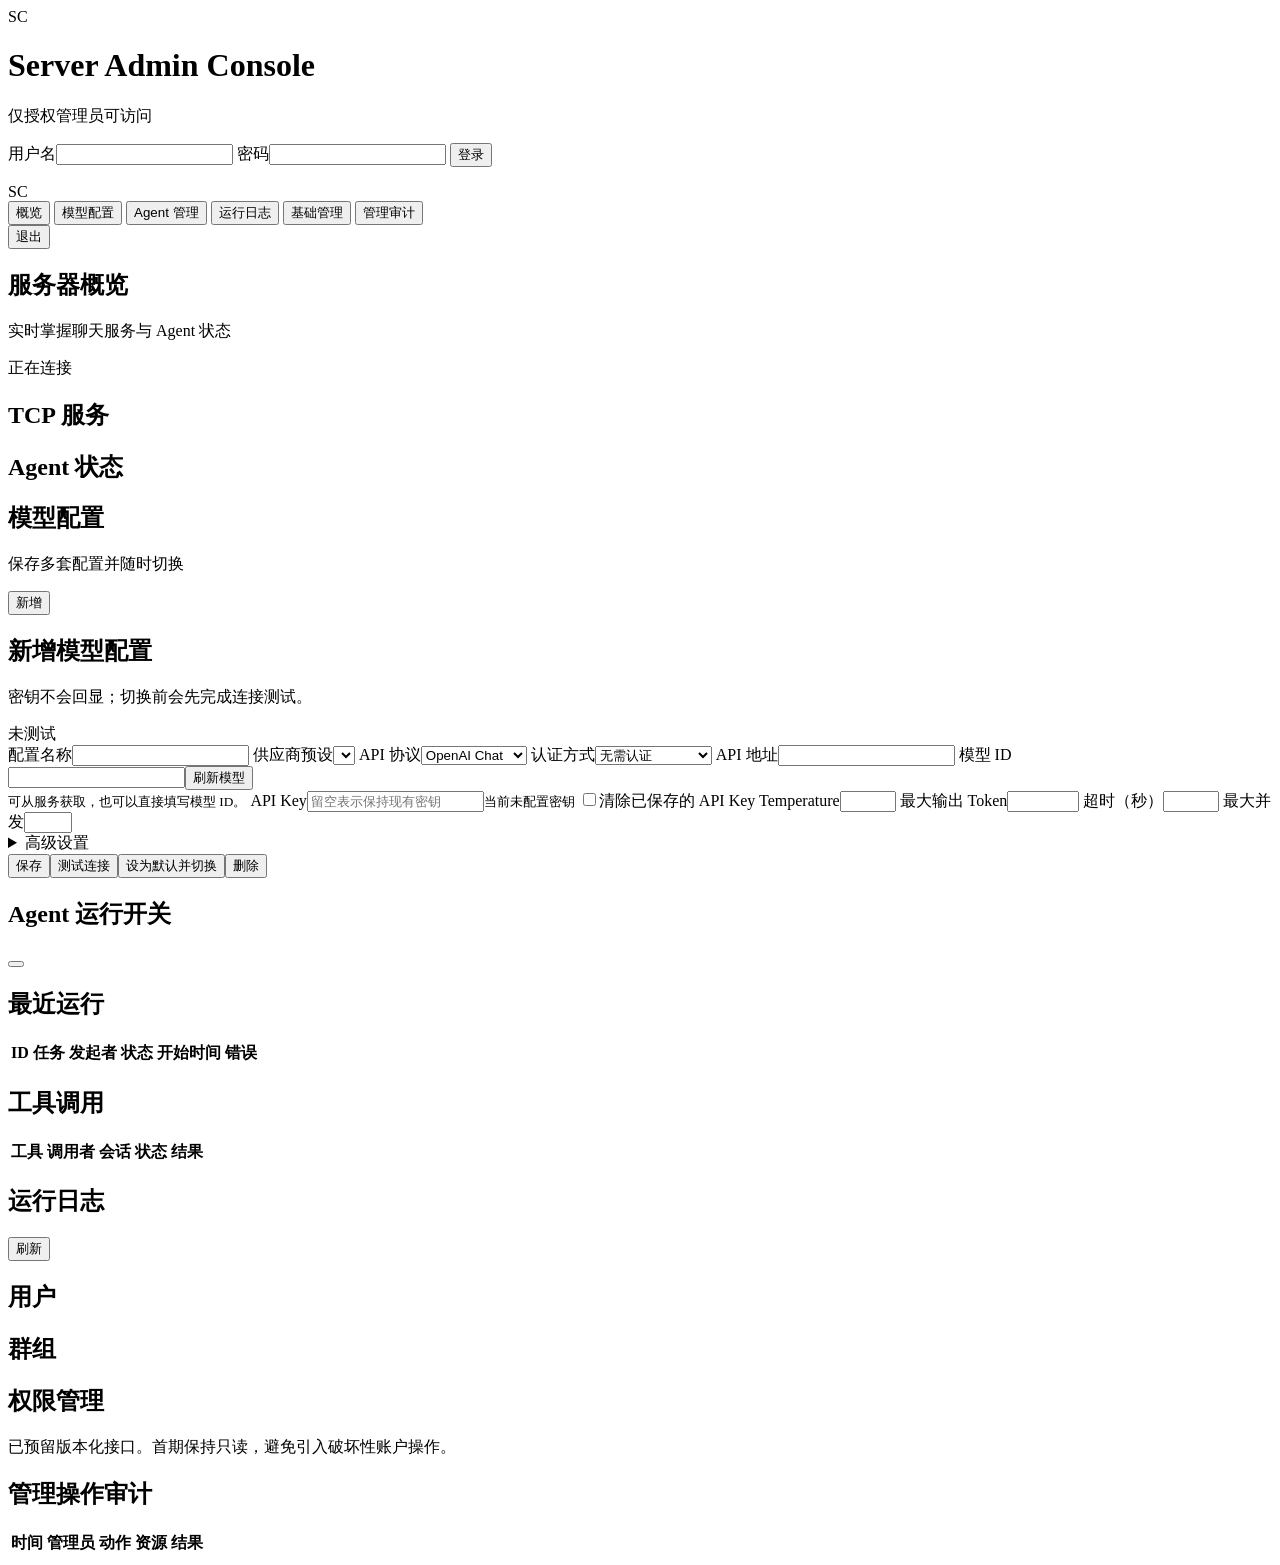
==== server/admin/static/index.html @ b07bde5c "Establish a recoverable baseline before UI theme work Capture the existing application, tests, and d" ====
<!doctype html>
<html lang="zh-CN">
<head>
  <meta charset="utf-8">
  <meta name="viewport" content="width=device-width,initial-scale=1">
  <title>Server Admin Console</title>
  <link rel="stylesheet" href="/styles.css">
</head>
<body>
  <main id="login" class="login-shell">
    <form id="login-form" class="card login-card">
      <div class="brand">SC</div>
      <h1>Server Admin Console</h1>
      <p class="muted">仅授权管理员可访问</p>
      <label>用户名<input name="username" autocomplete="username" required></label>
      <label>密码<input name="password" type="password" autocomplete="current-password" required></label>
      <button type="submit">登录</button>
      <p id="login-error" class="error"></p>
    </form>
  </main>

  <main id="console" class="app hidden">
    <aside>
      <div class="logo">SC</div>
      <nav>
        <button data-page="dashboard" class="active">概览</button>
        <button data-page="models">模型配置</button>
        <button data-page="agents">Agent 管理</button>
        <button data-page="logs">运行日志</button>
        <button data-page="directory">基础管理</button>
        <button data-page="audit">管理审计</button>
      </nav>
      <div class="aside-bottom"><span id="admin-name"></span><button id="logout" class="secondary">退出</button></div>
    </aside>
    <section class="content">
      <header><div><h1 id="page-title">服务器概览</h1><p id="page-subtitle" class="muted">实时掌握聊天服务与 Agent 状态</p></div><span id="global-status" class="status">正在连接</span></header>
      <div id="notice" class="notice hidden"></div>

      <section id="page-dashboard" class="page">
        <div id="metric-cards" class="metrics"></div>
        <div class="grid two">
          <article class="card"><h2>TCP 服务</h2><div id="tcp-detail"></div></article>
          <article class="card"><h2>Agent 状态</h2><div id="agent-detail"></div></article>
        </div>
      </section>

      <section id="page-models" class="page hidden">
        <div class="model-workspace">
          <article class="card model-sidebar">
            <div class="toolbar"><div><h2>模型配置</h2><p class="muted compact">保存多套配置并随时切换</p></div><button id="new-profile" type="button">新增</button></div>
            <div id="profile-list" class="profile-list"></div>
          </article>
          <article class="card model-editor">
            <div class="toolbar"><div><h2 id="profile-editor-title">新增模型配置</h2><p class="muted compact">密钥不会回显；切换前会先完成连接测试。</p></div><span id="profile-status" class="pill">未测试</span></div>
            <form id="profile-form" class="form-grid">
              <input name="id" type="hidden">
              <label>配置名称<input name="name" maxlength="80" required></label>
              <label>供应商预设<select name="preset_id" required></select></label>
              <label>API 协议<select name="protocol"><option value="openai_chat">OpenAI Chat</option><option value="ollama_native">Ollama Native</option><option value="gemini_native">Gemini Native</option></select></label>
              <label>认证方式<select name="auth_type"><option value="none">无需认证</option><option value="bearer">Bearer Token</option><option value="x-api-key">X-API-Key</option><option value="x-goog-api-key">Google API Key</option></select></label>
              <label class="wide">API 地址<input name="base_url" type="url" required></label>
              <label class="wide">模型 ID<div class="inline-field"><input name="model" list="model-options" autocomplete="off" required><button id="discover-models" class="secondary" type="button">刷新模型</button></div><datalist id="model-options"></datalist><small>可从服务获取，也可以直接填写模型 ID。</small></label>
              <label class="wide">API Key<input name="api_key" type="password" placeholder="留空表示保持现有密钥" autocomplete="new-password"><small id="key-status">当前未配置密钥</small></label>
              <label class="check-row wide"><input name="clear_api_key" type="checkbox">清除已保存的 API Key</label>
              <label>Temperature<input name="temperature" type="number" min="0" max="2" step="0.1"></label>
              <label>最大输出 Token<input name="max_output_tokens" type="number" min="1" max="32768"></label>
              <label>超时（秒）<input name="timeout_seconds" type="number" min="1" max="300"></label>
              <label>最大并发<input name="max_concurrency" type="number" min="1" max="16"></label>
              <details class="wide advanced"><summary>高级设置</summary><div class="form-grid"><label>Reasoning Effort<input name="reasoning_effort" placeholder="none / low / medium / high"></label><label class="wide">附加请求参数（JSON）<textarea name="extra_parameters" rows="5" placeholder="{}"></textarea></label></div></details>
              <div class="wide model-actions"><button type="submit">保存</button><button id="test-profile" class="secondary" type="button">测试连接</button><button id="activate-profile" type="button">设为默认并切换</button><button id="delete-profile" class="danger" type="button">删除</button></div>
            </form>
          </article>
        </div>
      </section>

      <section id="page-agents" class="page hidden">
        <article class="card toolbar"><div><h2>Agent 运行开关</h2><p id="agent-switch-state" class="muted"></p></div><button id="agent-toggle"></button></article>
        <article class="card"><h2>最近运行</h2><div class="table-wrap"><table><thead><tr><th>ID</th><th>任务</th><th>发起者</th><th>状态</th><th>开始时间</th><th>错误</th></tr></thead><tbody id="runs-body"></tbody></table></div></article>
        <article class="card"><h2>工具调用</h2><div class="table-wrap"><table><thead><tr><th>工具</th><th>调用者</th><th>会话</th><th>状态</th><th>结果</th></tr></thead><tbody id="tools-body"></tbody></table></div></article>
      </section>

      <section id="page-logs" class="page hidden"><article class="card"><div class="toolbar"><h2>运行日志</h2><button id="refresh-logs" class="secondary">刷新</button></div><pre id="logs-output"></pre></article></section>

      <section id="page-directory" class="page hidden">
        <div class="grid two">
          <article class="card"><h2>用户</h2><div id="users-list" class="list"></div></article>
          <article class="card"><h2>群组</h2><div id="groups-list" class="list"></div></article>
        </div>
        <article class="card"><h2>权限管理</h2><p class="muted">已预留版本化接口。首期保持只读，避免引入破坏性账户操作。</p></article>
      </section>

      <section id="page-audit" class="page hidden"><article class="card"><h2>管理操作审计</h2><div class="table-wrap"><table><thead><tr><th>时间</th><th>管理员</th><th>动作</th><th>资源</th><th>结果</th></tr></thead><tbody id="audit-body"></tbody></table></div></article></section>
    </section>
  </main>
  <script src="/app.js"></script>
</body>
</html>
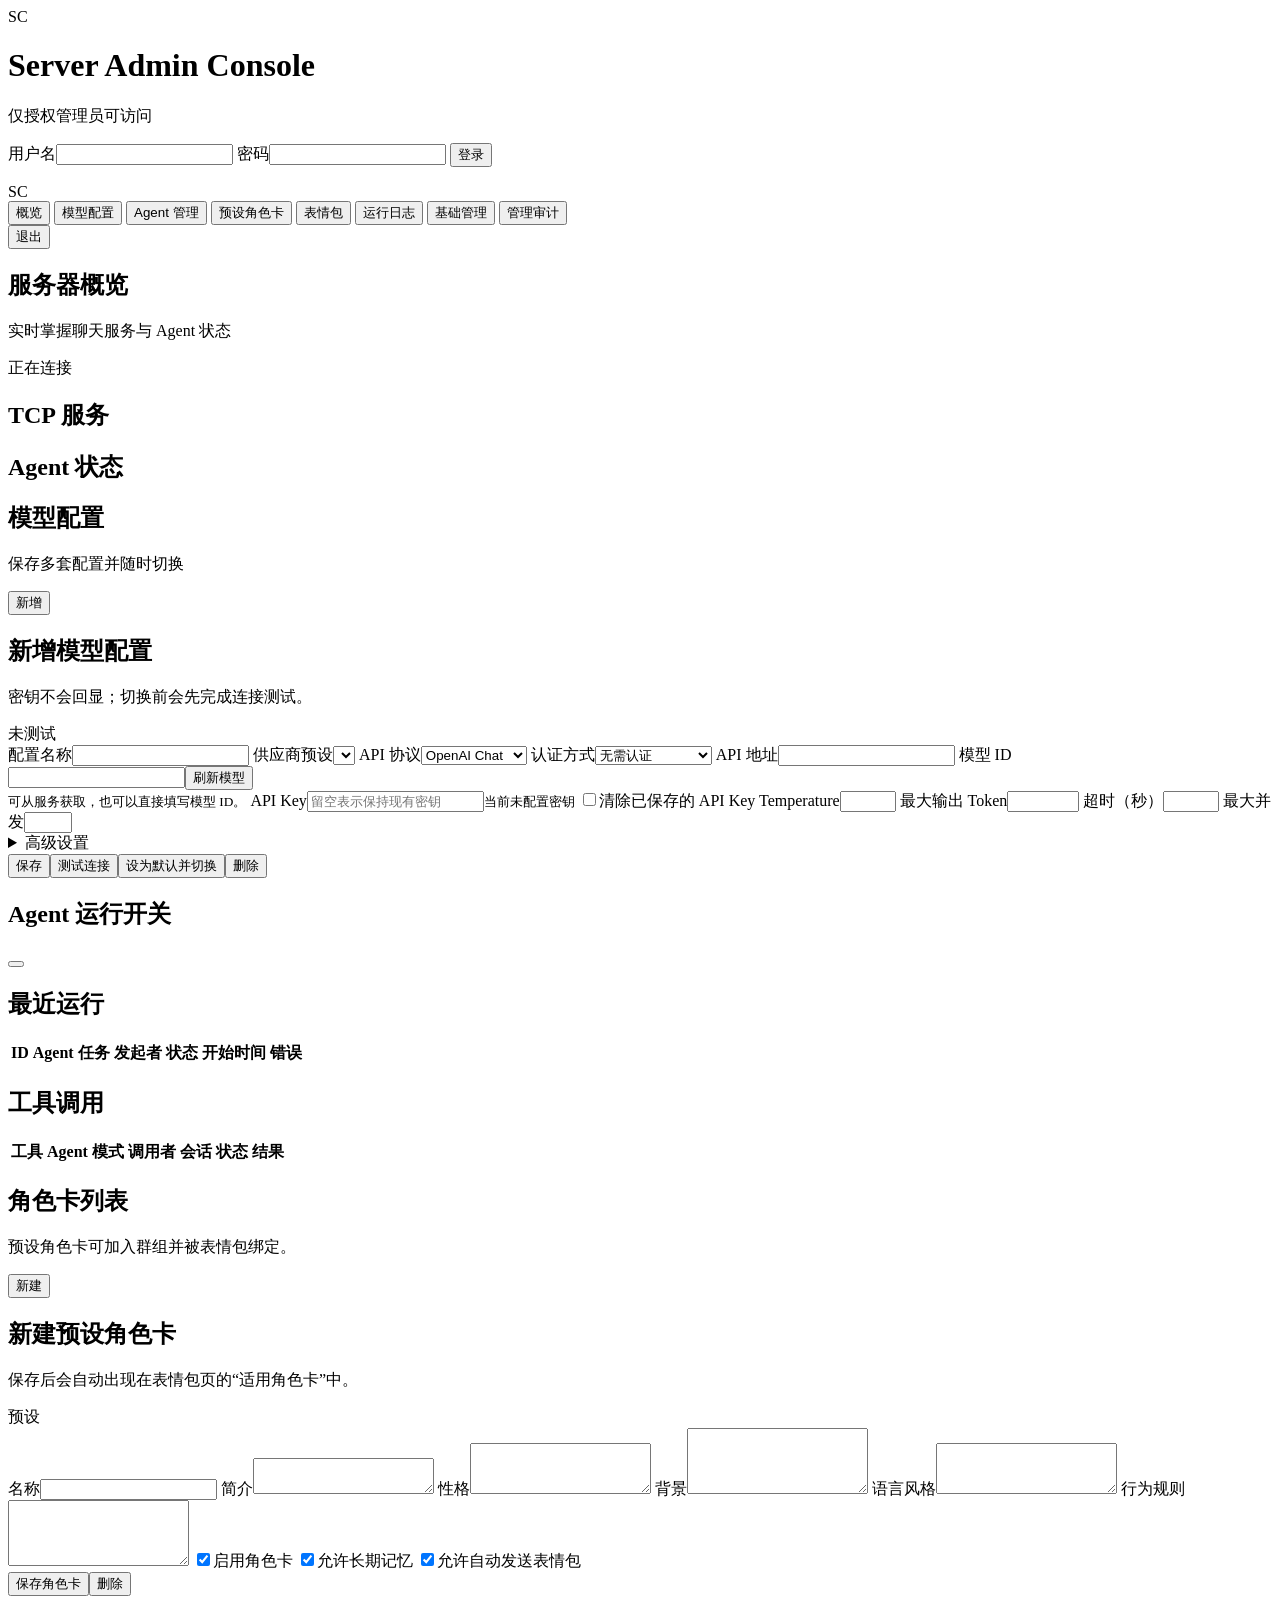
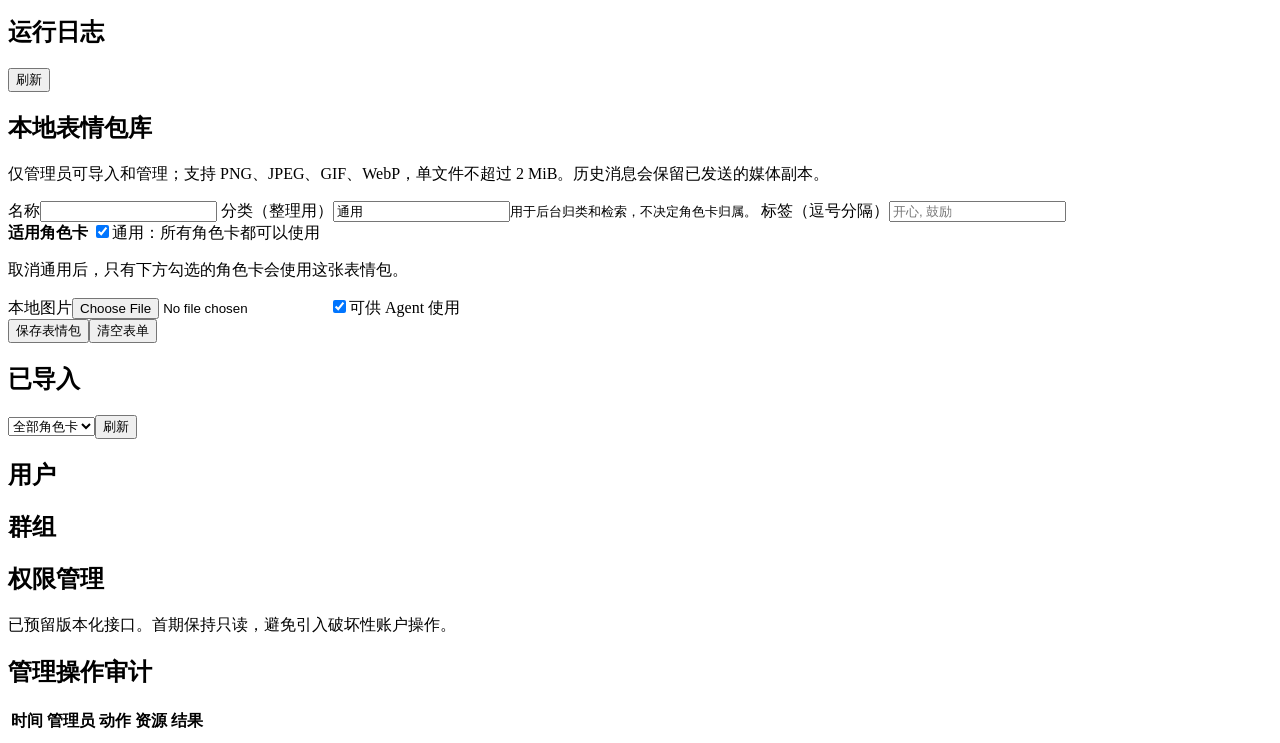
==== commit bc2e24f0: "Give the chatroom durable Agent roles, memory, and shared expression The course chatroom needed Agen" ====
--- a/server/admin/static/index.html
+++ b/server/admin/static/index.html
@@ -26,6 +26,8 @@
         <button data-page="dashboard" class="active">概览</button>
         <button data-page="models">模型配置</button>
         <button data-page="agents">Agent 管理</button>
+        <button data-page="roles">预设角色卡</button>
+        <button data-page="stickers">表情包</button>
         <button data-page="logs">运行日志</button>
         <button data-page="directory">基础管理</button>
         <button data-page="audit">管理审计</button>
@@ -75,11 +77,57 @@
 
       <section id="page-agents" class="page hidden">
         <article class="card toolbar"><div><h2>Agent 运行开关</h2><p id="agent-switch-state" class="muted"></p></div><button id="agent-toggle"></button></article>
-        <article class="card"><h2>最近运行</h2><div class="table-wrap"><table><thead><tr><th>ID</th><th>任务</th><th>发起者</th><th>状态</th><th>开始时间</th><th>错误</th></tr></thead><tbody id="runs-body"></tbody></table></div></article>
-        <article class="card"><h2>工具调用</h2><div class="table-wrap"><table><thead><tr><th>工具</th><th>调用者</th><th>会话</th><th>状态</th><th>结果</th></tr></thead><tbody id="tools-body"></tbody></table></div></article>
+        <article class="card"><h2>最近运行</h2><div class="table-wrap"><table><thead><tr><th>ID</th><th>Agent</th><th>任务</th><th>发起者</th><th>状态</th><th>开始时间</th><th>错误</th></tr></thead><tbody id="runs-body"></tbody></table></div></article>
+        <article class="card"><h2>工具调用</h2><div class="table-wrap"><table><thead><tr><th>工具</th><th>Agent</th><th>模式</th><th>调用者</th><th>会话</th><th>状态</th><th>结果</th></tr></thead><tbody id="tools-body"></tbody></table></div></article>
+      </section>
+
+      <section id="page-roles" class="page hidden">
+        <div class="model-workspace">
+          <article class="card model-sidebar">
+            <div class="toolbar"><div><h2>角色卡列表</h2><p class="muted compact">预设角色卡可加入群组并被表情包绑定。</p></div><button id="new-role-card" type="button">新建</button></div>
+            <div id="role-card-list" class="profile-list"></div>
+          </article>
+          <article class="card model-editor">
+            <div class="toolbar"><div><h2 id="role-card-editor-title">新建预设角色卡</h2><p class="muted compact">保存后会自动出现在表情包页的“适用角色卡”中。</p></div><span id="role-card-status" class="pill">预设</span></div>
+            <form id="role-card-form" class="form-grid">
+              <input name="id" type="hidden">
+              <label>名称<input name="name" maxlength="30" required></label>
+              <label class="wide">简介<textarea name="description" rows="2" maxlength="300"></textarea></label>
+              <label class="wide">性格<textarea name="personality" rows="3" maxlength="600"></textarea></label>
+              <label class="wide">背景<textarea name="background" rows="4" maxlength="1200"></textarea></label>
+              <label class="wide">语言风格<textarea name="language_style" rows="3" maxlength="600"></textarea></label>
+              <label class="wide">行为规则<textarea name="behavior_rules" rows="4" maxlength="1600"></textarea></label>
+              <label class="check-row"><input name="enabled" type="checkbox" checked>启用角色卡</label>
+              <label class="check-row"><input name="memory_enabled" type="checkbox" checked>允许长期记忆</label>
+              <label class="check-row"><input name="auto_sticker" type="checkbox" checked>允许自动发送表情包</label>
+              <div class="wide model-actions"><button type="submit">保存角色卡</button><button id="delete-role-card" class="danger" type="button">删除</button></div>
+            </form>
+          </article>
+        </div>
       </section>
 
       <section id="page-logs" class="page hidden"><article class="card"><div class="toolbar"><h2>运行日志</h2><button id="refresh-logs" class="secondary">刷新</button></div><pre id="logs-output"></pre></article></section>
+
+      <section id="page-stickers" class="page hidden">
+        <article class="card"><h2>本地表情包库</h2><p class="muted">仅管理员可导入和管理；支持 PNG、JPEG、GIF、WebP，单文件不超过 2 MiB。历史消息会保留已发送的媒体副本。</p>
+          <form id="sticker-form" class="form-grid">
+            <input name="id" type="hidden">
+            <label>名称<input name="name" maxlength="40" required></label>
+            <label>分类（整理用）<input name="category" maxlength="24" value="通用"><small>用于后台归类和检索，不决定角色卡归属。</small></label>
+            <label class="wide">标签（逗号分隔）<input name="tags" placeholder="开心, 鼓励"></label>
+            <div class="wide sticker-scope">
+              <strong>适用角色卡</strong>
+              <label class="check-row"><input name="shared" type="checkbox" checked>通用：所有角色卡都可以使用</label>
+              <p class="muted compact">取消通用后，只有下方勾选的角色卡会使用这张表情包。</p>
+              <div id="sticker-agent-options" class="check-grid"></div>
+            </div>
+            <label class="wide">本地图片<input name="file" type="file" accept="image/png,image/jpeg,image/gif,image/webp"></label>
+            <label class="check-row wide"><input name="enabled" type="checkbox" checked>可供 Agent 使用</label>
+            <div class="wide model-actions"><button type="submit">保存表情包</button><button id="sticker-new" class="secondary" type="button">清空表单</button></div>
+          </form>
+        </article>
+        <article class="card"><div class="toolbar"><h2>已导入</h2><div class="toolbar-actions"><select id="sticker-filter"><option value="">全部角色卡</option><option value="__shared">仅通用</option></select><button id="refresh-stickers" class="secondary" type="button">刷新</button></div></div><div id="sticker-list" class="list"></div></article>
+      </section>
 
       <section id="page-directory" class="page hidden">
         <div class="grid two">
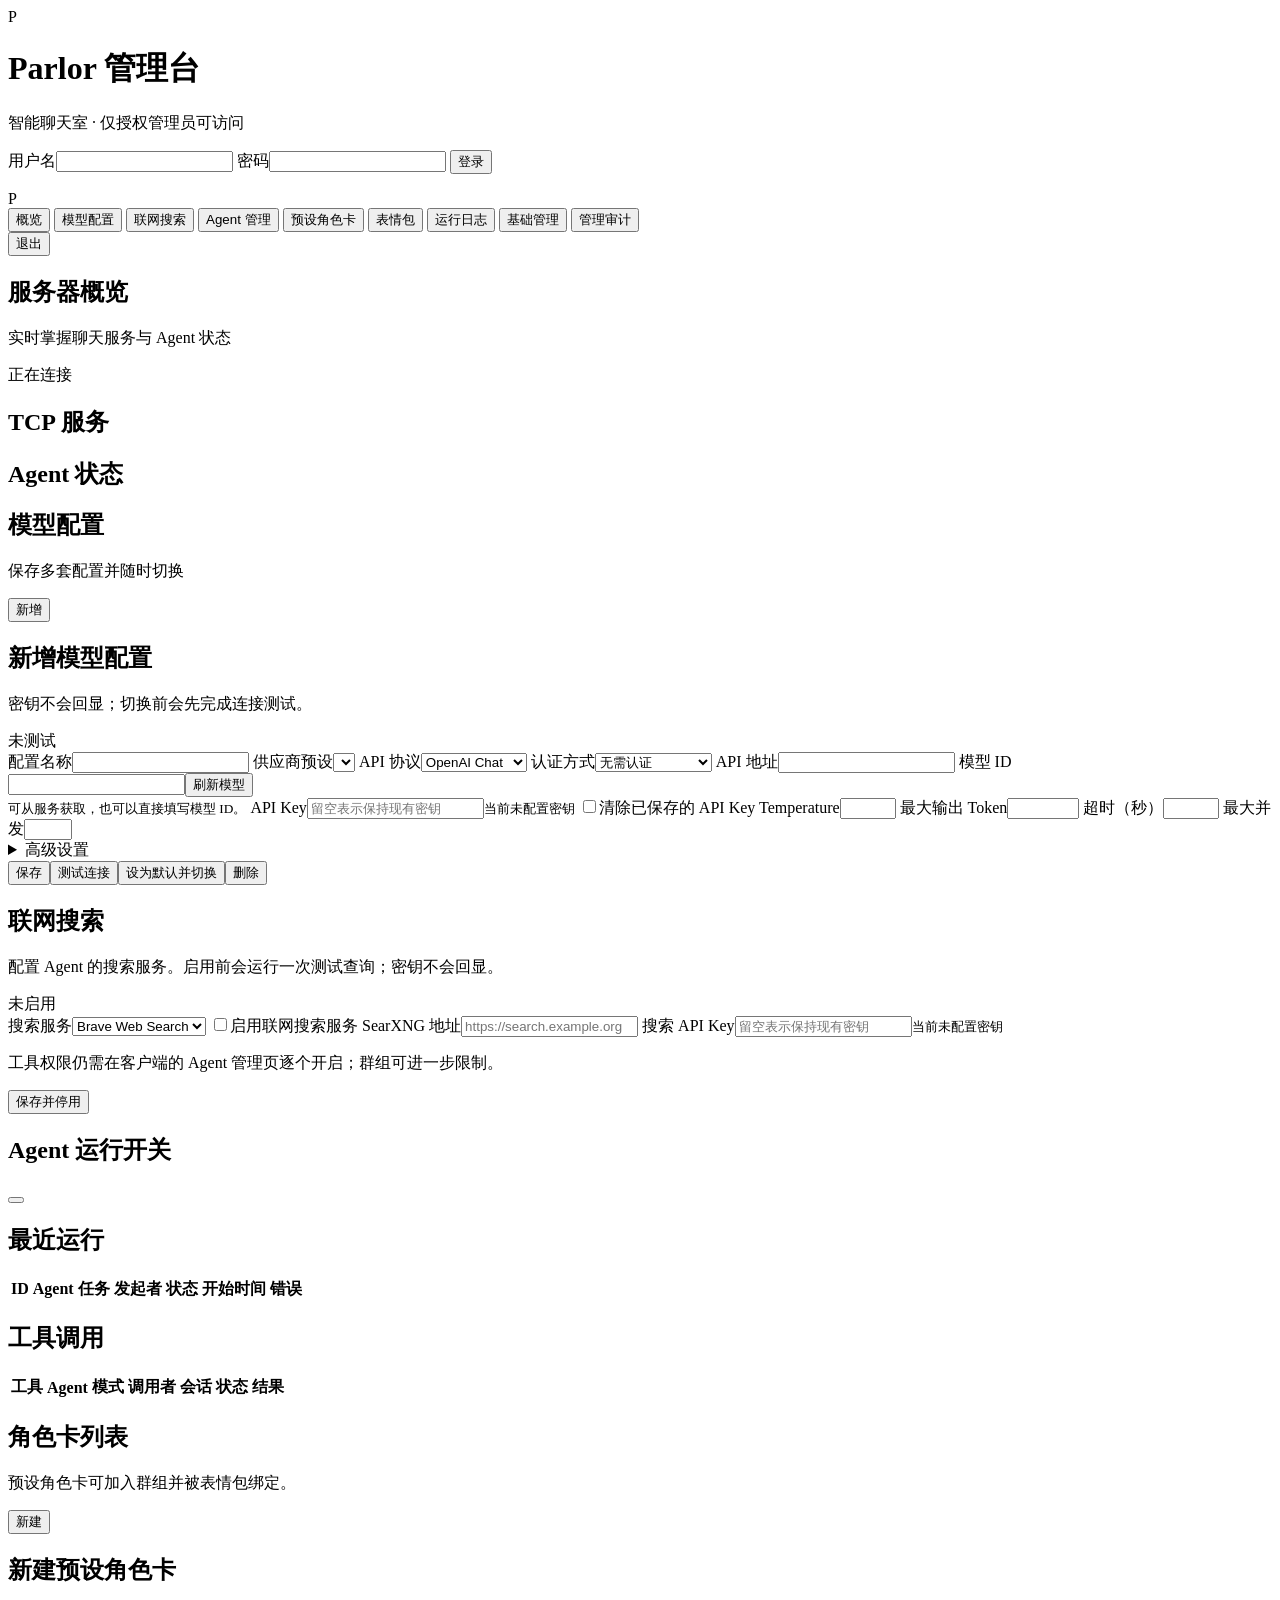
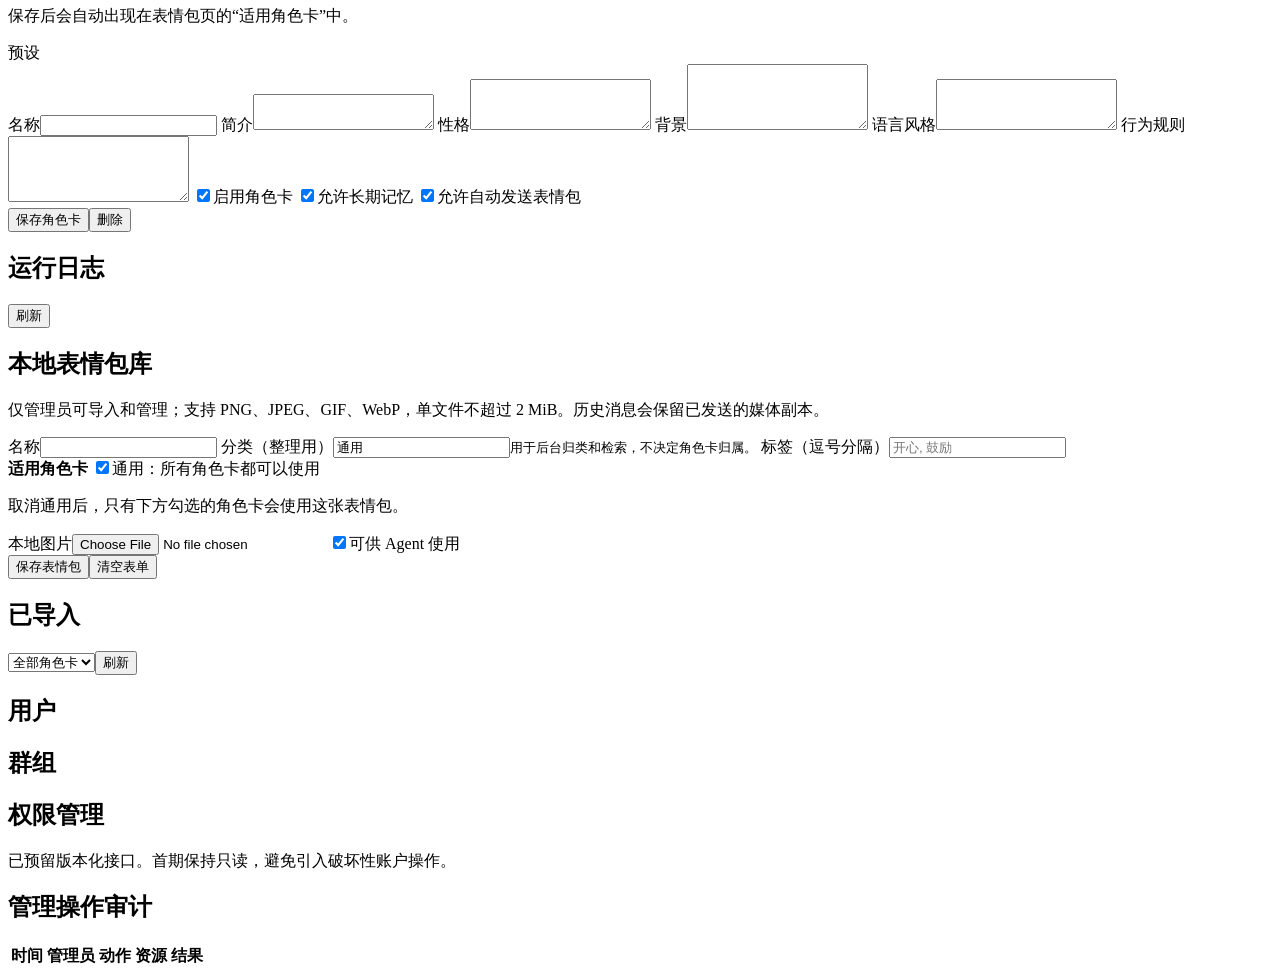
==== commit 1a5610cc: "Keep Parlor's current implementation reproducible from GitHub The Qt client, modular server and Agen" ====
--- a/server/admin/static/index.html
+++ b/server/admin/static/index.html
@@ -9,9 +9,9 @@
 <body>
   <main id="login" class="login-shell">
     <form id="login-form" class="card login-card">
-      <div class="brand">SC</div>
-      <h1>Server Admin Console</h1>
-      <p class="muted">仅授权管理员可访问</p>
+      <div class="brand">P</div>
+      <h1>Parlor 管理台</h1>
+      <p class="muted">智能聊天室 · 仅授权管理员可访问</p>
       <label>用户名<input name="username" autocomplete="username" required></label>
       <label>密码<input name="password" type="password" autocomplete="current-password" required></label>
       <button type="submit">登录</button>
@@ -21,10 +21,11 @@
 
   <main id="console" class="app hidden">
     <aside>
-      <div class="logo">SC</div>
+      <div class="logo">P</div>
       <nav>
         <button data-page="dashboard" class="active">概览</button>
         <button data-page="models">模型配置</button>
+        <button data-page="search">联网搜索</button>
         <button data-page="agents">Agent 管理</button>
         <button data-page="roles">预设角色卡</button>
         <button data-page="stickers">表情包</button>
@@ -73,6 +74,20 @@
             </form>
           </article>
         </div>
+      </section>
+
+      <section id="page-search" class="page hidden">
+        <article class="card">
+          <div class="toolbar"><div><h2>联网搜索</h2><p class="muted compact">配置 Agent 的搜索服务。启用前会运行一次测试查询；密钥不会回显。</p></div><span id="search-status" class="pill">未启用</span></div>
+          <form id="search-form" class="form-grid">
+            <label>搜索服务<select name="provider"><option value="brave">Brave Web Search</option><option value="tavily">Tavily Search</option><option value="deepseek">DeepSeek Search</option><option value="searxng">SearXNG JSON</option></select></label>
+            <label class="check-row"><input name="enabled" type="checkbox">启用联网搜索服务</label>
+            <label class="wide" id="searxng-address">SearXNG 地址<input name="base_url" type="url" placeholder="https://search.example.org"></label>
+            <label class="wide" id="search-key-row">搜索 API Key<input name="api_key" type="password" autocomplete="new-password" placeholder="留空表示保持现有密钥"><small id="search-key-status">当前未配置密钥</small></label>
+            <p class="muted wide">工具权限仍需在客户端的 Agent 管理页逐个开启；群组可进一步限制。</p>
+            <div class="wide model-actions"><button id="apply-search-provider" type="submit">保存并停用</button></div>
+          </form>
+        </article>
       </section>
 
       <section id="page-agents" class="page hidden">
